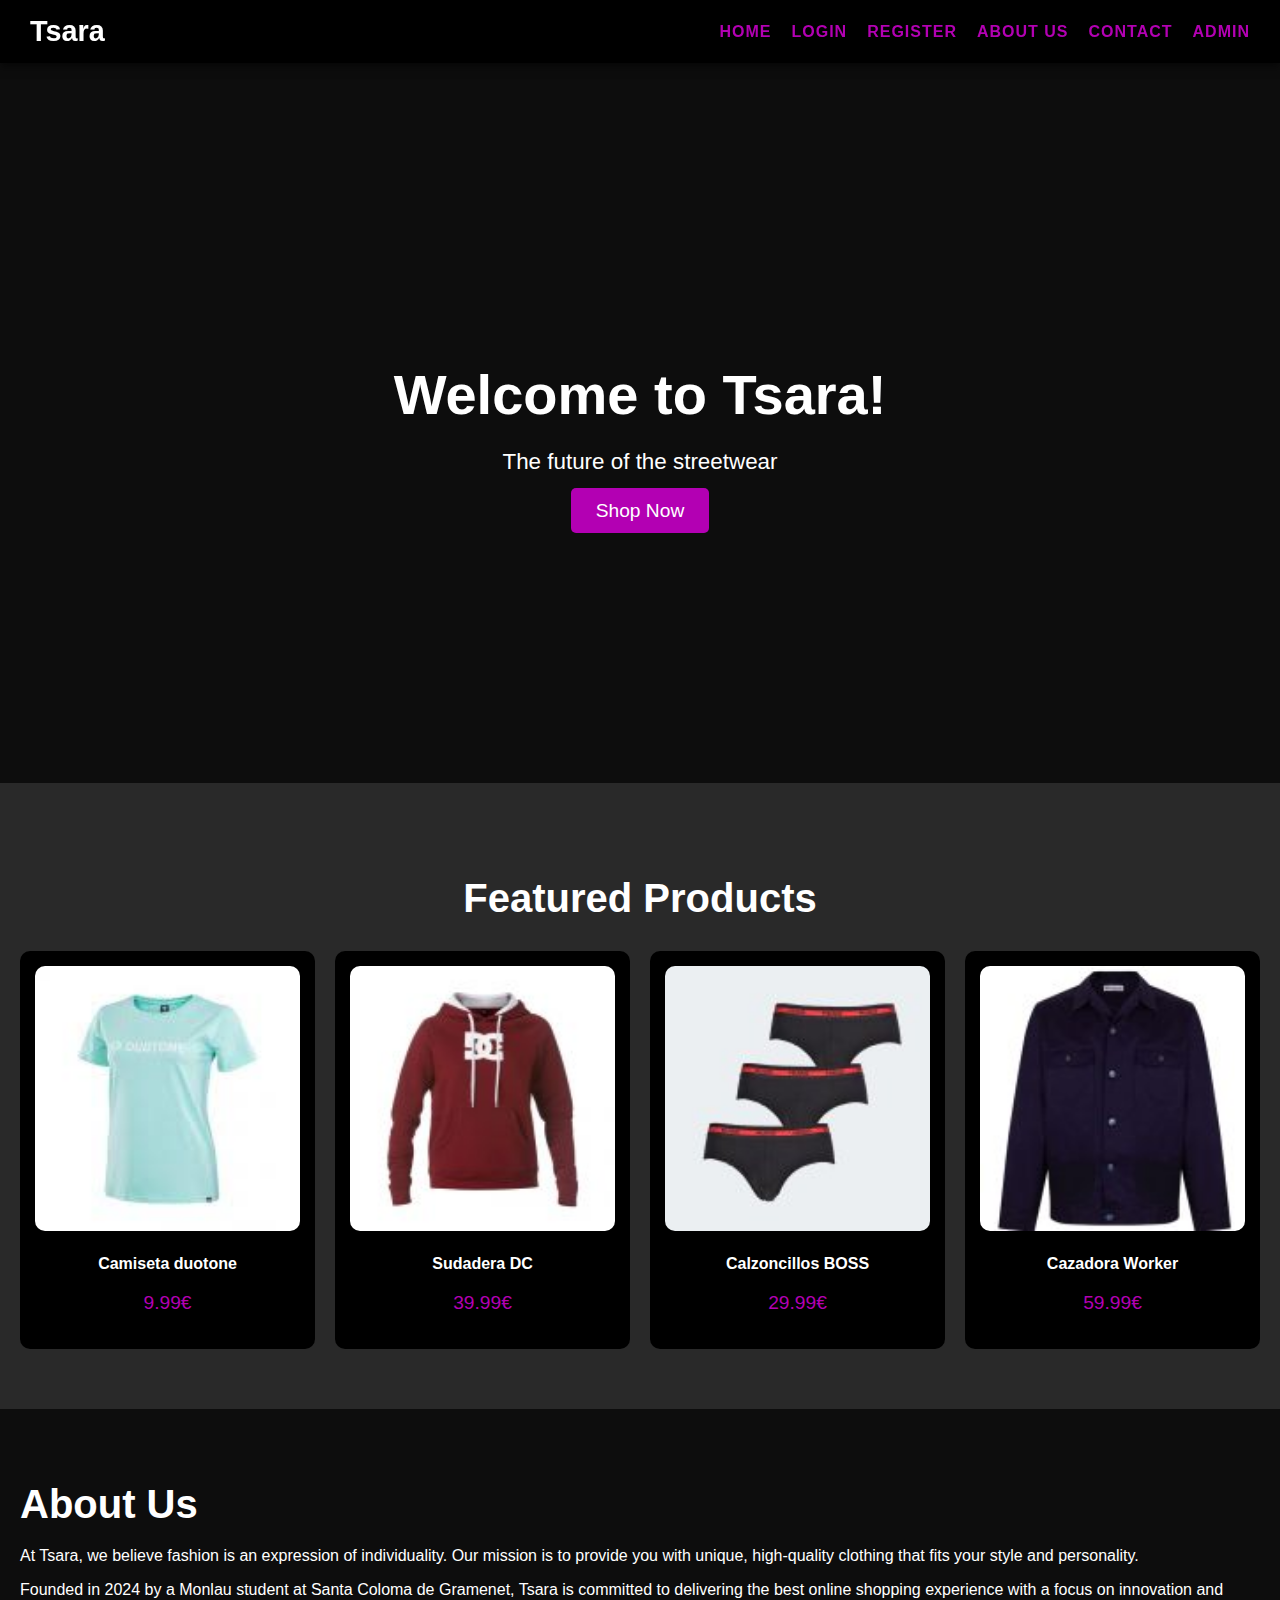
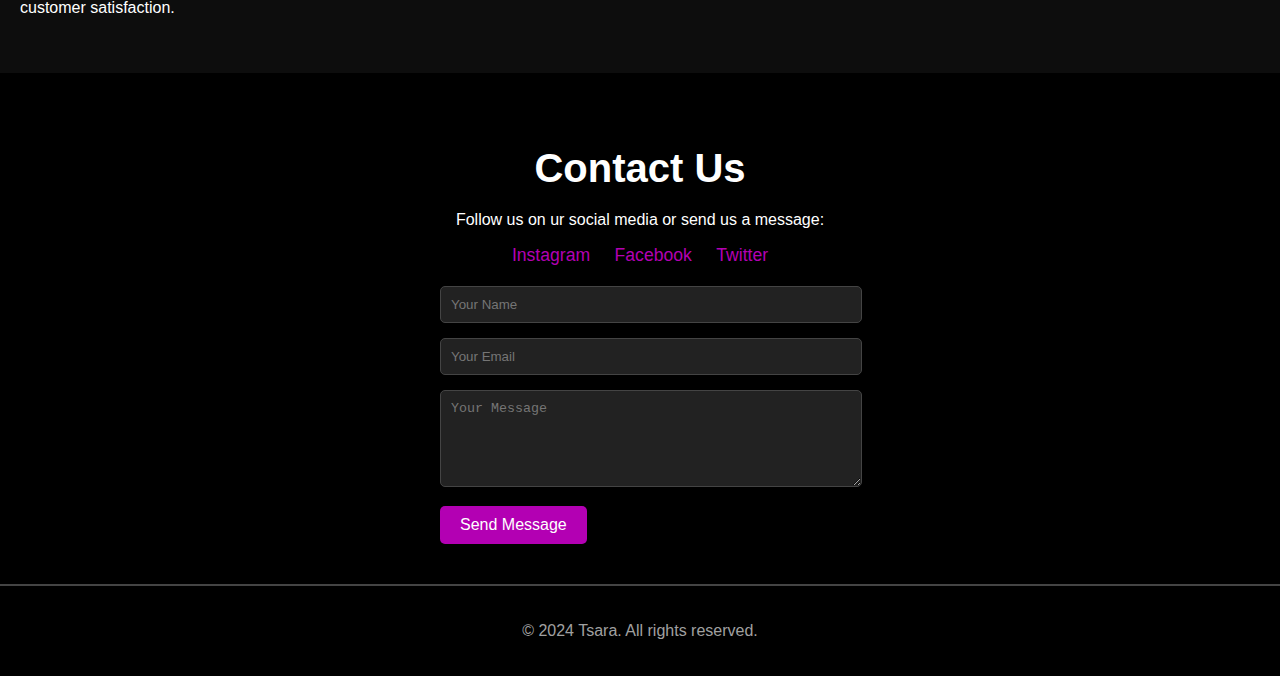
==== webtsara/index.html @ 741bf060 "Add files via upload" ====
<!DOCTYPE html>
<html lang="en">
<head>
  <meta charset="UTF-8">
  <meta name="viewport" content="width=device-width, initial-scale=1.0">
  <meta name="description" content="Tsara - The best online clothing store for stylish and unique fashion.">
  <title>Tsara </title>
  <link rel="stylesheet" href="styles.css">
</head>
<body>
  <header class="navbar">
    <div class="logo">Tsara</div>
    <nav class="nav-links">
      <a href="index.html">Home</a>
      <a href="login.html">Login</a>
      <a href="register.html" class="neon-link">Register</a>
      <a href="#about-us">About Us</a>
      <a href="#contact" class="neon-link">Contact</a>
      <a href="admin.html" class="neon-link">Admin</a>
    </nav>
  </header>

  <section class="hero">
    <div class="hero-content">
      <h1>Welcome to Tsara!</h1>
      <p>The future of the streetwear</p>
      <a href="shop.html" class="neon-button">Shop Now</a>
    </div>
  </section>

  <section class="featured-products">
    <h2>Featured Products</h2>
    <div class="product-gallery">
      <div class="product-card">
        <img src="imagenes\cami1.jpg" alt="Product 1">
        <p class="product-name">Camiseta duotone</p>
        <p class="product-price">9.99€</p>
      </div>
      <div class="product-card">
        <img src="imagenes\sudadera1.jpg" alt="Product 2">
        <p class="product-name">Sudadera DC</p>
        <p class="product-price">39.99€</p>
      </div>
      <div class="product-card">
        <img src="imagenes\calzoncillos1.jpg" alt="Product 3">
        <p class="product-name">Calzoncillos BOSS</p>
        <p class="product-price">29.99€</p>
      </div>
      <div class="product-card">
        <img src="imagenes\cazadora1.jpg" alt="Product 4">
        <p class="product-name">Cazadora Worker</p>
        <p class="product-price">59.99€</p>
      </div>
    </div>
  </section>

  <section id="about-us" class="about-us">
    <h2>About Us</h2>
    <p>At Tsara, we believe fashion is an expression of individuality. Our mission is to provide you with unique, high-quality clothing that fits your style and personality.</p>
    <p>Founded in 2024 by a Monlau student at Santa Coloma de Gramenet, Tsara is committed to delivering the best online shopping experience with a focus on innovation and customer satisfaction.</p>
  </section>
  
  <section id="contact" class="contact">
    <h2>Contact Us</h2>
    <p>Follow us on ur social media or send us a message:</p>
    <div class="social-links">
      <a href="#" class="neon-link">Instagram</a>
      <a href="#" class="neon-link">Facebook</a>
      <a href="#" class="neon-link">Twitter</a>
    </div>
    <form class="contact-form">
      <input type="text" placeholder="Your Name" required>
      <input type="email" placeholder="Your Email" required>
      <textarea placeholder="Your Message" rows="5" required></textarea>
      <button type="submit" class="neon-button">Send Message</button>
    </form>
  </section>

  <footer class="footer">
    <p>&copy; 2024 Tsara. All rights reserved.</p>
  </footer>
</body>
</html>
---- webtsara/styles.css ----
/* Variables */
:root {
  --primary-bg: #0d0d0d; /* Fondo principal negro */
  --secondary-bg: #000000; /* Fondo secundario negro */
  --highlight-bg: #292929; /* Fondo para secciones destacadas */
  --primary-color: #ffffff; /* Color principal para texto */
  --accent-color: #b300b3; /* Color de acento (violeta oscuro) */
  --muted-text: #a0a0a0; /* Texto gris tenue */
  --input-bg: #222222; /* Fondo de inputs */
  --input-border: #444444; /* Bordes de inputs */
  --box-shadow: 0 4px 8px rgba(0, 0, 0, 0.5);
  --transition-duration: 0.3s;
}

/* General Styles */
body {
  font-family: 'Poppins', sans-serif;
  margin: 0;
  padding: 0;
  background-color: var(--primary-bg);
  color: var(--primary-color);
  box-sizing: border-box;
}

a {
  text-decoration: none;
  color: var(--accent-color);
  transition: color var(--transition-duration) ease-in-out;
}

a:hover {
  color: var(--primary-color);
}

/* Navbar */
.navbar {
  display: flex;
  justify-content: space-between;
  align-items: center;
  padding: 15px 30px;
  background: var(--secondary-bg);
  box-shadow: var(--box-shadow);
  position: sticky;
  top: 0;
  z-index: 1000;
}

.logo {
  font-size: 1.8em;
  font-weight: bold;
  color: var(--primary-color);
}

.nav-links {
  display: flex;
  gap: 20px;
}

.nav-links a {
  font-weight: 600;
  text-transform: uppercase;
  letter-spacing: 1px;
}

/* Hero Section */
.hero {
  display: flex;
  flex-direction: column;
  justify-content: center;
  align-items: center;
  background: var(--primary-bg);
  color: var(--primary-color);
  height: 80vh;
  text-align: center;
}

.hero-content h1 {
  font-size: 3.5em;
  margin-bottom: 15px;
}

.hero-content p {
  font-size: 1.4em;
  margin-bottom: 25px;
}

.hero-content .neon-button {
  font-size: 1.2em;
  padding: 12px 25px;
  background-color: var(--accent-color);
  border: none;
  border-radius: 5px;
  color: var(--primary-color);
  cursor: pointer;
  transition: background-color var(--transition-duration) ease-in-out;
}

.hero-content .neon-button:hover {
  background-color: var(--primary-color);
  color: var(--primary-bg);
}

/* Featured Products */
.featured-products {
  text-align: center;
  padding: 60px 20px;
  background: var(--highlight-bg);
}

.featured-products h2 {
  font-size: 2.5em;
  margin-bottom: 30px;
}

.product-gallery {
  display: grid;
  grid-template-columns: repeat(auto-fit, minmax(200px, 1fr));
  gap: 20px;
}

.product-card {
  background: var(--secondary-bg);
  padding: 15px;
  border-radius: 10px;
  text-align: center;
  transition: transform var(--transition-duration) ease, box-shadow var(--transition-duration) ease;
}

.product-card img {
  width: 100%;
  border-radius: 10px;
  margin-bottom: 10px;
}

.product-card:hover {
  transform: scale(1.05);
  box-shadow: var(--box-shadow);
}

.product-card .product-name {
  color: var(--primary-color);
  font-weight: bold;
  margin: 10px 0 5px;
}

.product-card .product-price {
  color: var(--accent-color);
  font-size: 1.2em;
}

/* About Us */
.about-us {
  padding: 40px 20px;
  background: var(--primary-bg);
  color: var(--primary-color);
}

.about-us h2 {
  font-size: 2.5em;
  margin-bottom: 20px;
}

/* Contact Section */
.contact {
  padding: 40px 20px;
  background: var(--secondary-bg);
  color: var(--primary-color);
  text-align: center;
}

.contact h2 {
  font-size: 2.5em;
  margin-bottom: 20px;
}

.contact .social-links {
  margin-bottom: 20px;
}

.contact .social-links a {
  margin: 0 10px;
  font-size: 1.1em;
}

.contact-form {
  max-width: 400px;
  margin: 0 auto;
}

.contact-form input,
.contact-form textarea {
  width: 100%;
  padding: 10px;
  margin-bottom: 15px;
  background: var(--input-bg);
  border: 1px solid var(--input-border);
  border-radius: 5px;
  color: var(--primary-color);
}

.contact-form button {
  font-size: 1em;
  padding: 10px 20px;
  background: var(--accent-color);
  border: none;
  border-radius: 5px;
  color: var(--primary-color);
  cursor: pointer;
  transition: background-color var(--transition-duration) ease-in-out;
}

.contact-form button:hover {
  background: var(--primary-color);
  color: var(--primary-bg);
}

/* Form Section */
.form-section {
  padding: 60px 20px;
  background: var(--highlight-bg);
  color: var(--primary-color);
  text-align: center;
}

form {
  max-width: 400px;
  margin: 0 auto;
  text-align: left;
}

form label {
  display: block;
  margin-bottom: 5px;
}

form input,
form textarea {
  width: 100%;
  padding: 10px;
  margin-bottom: 15px;
  background: var(--input-bg);
  border: 1px solid var(--input-border);
  border-radius: 5px;
}

form button {
  background: var(--accent-color);
  color: var(--primary-color);
}

/* Footer */
.footer {
  text-align: center;
  padding: 20px;
  background: var(--secondary-bg);
  color: var(--muted-text);
  border-top: 2px solid var(--input-border);
}
/* General Styles */
body {
  font-family: 'Poppins', sans-serif;
  margin: 0;
  padding: 0;
  background-color: var(--primary-bg);
  color: var(--primary-color);
  box-sizing: border-box;
}

a {
  text-decoration: none;
  color: var(--accent-color);
  transition: color var(--transition-duration) ease-in-out;
}

a:hover {
  color: var(--primary-color);
}

/* Navbar */
.navbar {
  display: flex;
  justify-content: space-between;
  align-items: center;
  padding: 15px 30px;
  background: var(--secondary-bg);
  box-shadow: var(--box-shadow);
  position: sticky;
  top: 0;
  z-index: 1000;
}

.logo {
  font-size: 1.8em;
  font-weight: bold;
  color: var(--primary-color);
}

.nav-links {
  display: flex;
  gap: 20px;
}

.nav-links a {
  font-weight: 600;
  text-transform: uppercase;
  letter-spacing: 1px;
}

/* Form Inputs - Adding white text color */
input,
textarea {
  color: var(--primary-color); /* Texto blanco */
}

/* Hero Section */
.hero {
  display: flex;
  flex-direction: column;
  justify-content: center;
  align-items: center;
  background: var(--primary-bg);
  color: var(--primary-color);
  height: 80vh;
  text-align: center;
}

.hero-content h1 {
  font-size: 3.5em;
  margin-bottom: 15px;
}

.hero-content p {
  font-size: 1.4em;
  margin-bottom: 25px;
}

.hero-content .neon-button {
  font-size: 1.2em;
  padding: 12px 25px;
  background-color: var(--accent-color);
  border: none;
  border-radius: 5px;
  color: var(--primary-color);
  cursor: pointer;
  transition: background-color var(--transition-duration) ease-in-out;
}

.hero-content .neon-button:hover {
  background-color: var(--primary-color);
  color: var(--primary-bg);
}

/* Featured Products */
.featured-products {
  text-align: center;
  padding: 60px 20px;
  background: var(--highlight-bg);
}

.featured-products h2 {
  font-size: 2.5em;
  margin-bottom: 30px;
}

.product-gallery {
  display: grid;
  grid-template-columns: repeat(auto-fit, minmax(200px, 1fr));
  gap: 20px;
}

.product-card {
  background: var(--secondary-bg);
  padding: 15px;
  border-radius: 10px;
  text-align: center;
  transition: transform var(--transition-duration) ease, box-shadow var(--transition-duration) ease;
}

.product-card img {
  width: 100%;
  border-radius: 10px;
  margin-bottom: 10px;
}

.product-card:hover {
  transform: scale(1.05);
  box-shadow: var(--box-shadow);
}

.product-card .product-name {
  color: var(--primary-color);
  font-weight: bold;
  margin: 10px 0 5px;
}

.product-card .product-price {
  color: var(--accent-color);
  font-size: 1.2em;
}

/* About Us */
.about-us {
  padding: 40px 20px;
  background: var(--primary-bg);
  color: var(--primary-color);
}

.about-us h2 {
  font-size: 2.5em;
  margin-bottom: 20px;
}

/* Contact Section */
.contact {
  padding: 40px 20px;
  background: var(--secondary-bg);
  color: var(--primary-color);
  text-align: center;
}

.contact h2 {
  font-size: 2.5em;
  margin-bottom: 20px;
}

.contact .social-links {
  margin-bottom: 20px;
}

.contact .social-links a {
  margin: 0 10px;
  font-size: 1.1em;
}

.contact-form {
  max-width: 400px;
  margin: 0 auto;
}

.contact-form input,
.contact-form textarea {
  width: 100%;
  padding: 10px;
  margin-bottom: 15px;
  background: var(--input-bg);
  border: 1px solid var(--input-border);
  border-radius: 5px;
  color: var(--primary-color); /* Texto blanco */
}

.contact-form button {
  font-size: 1em;
  padding: 10px 20px;
  background: var(--accent-color);
  border: none;
  border-radius: 5px;
  color: var(--primary-color);
  cursor: pointer;
  transition: background-color var(--transition-duration) ease-in-out;
}

.contact-form button:hover {
  background: var(--primary-color);
  color: var(--primary-bg);
}

/* Form Section */
.form-section {
  padding: 60px 20px;
  background: var(--highlight-bg);
  color: var(--primary-color);
  text-align: center;
}

form {
  max-width: 400px;
  margin: 0 auto;
  text-align: left;
}

form label {
  display: block;
  margin-bottom: 5px;
}

form input,
form textarea {
  width: 100%;
  padding: 10px;
  margin-bottom: 15px;
  background: var(--input-bg);
  border: 1px solid var(--input-border);
  border-radius: 5px;
  color: var(--primary-color); /* Texto blanco */
}

form button {
  background: var(--accent-color);
  color: var(--primary-color);
}

/* Footer */
.footer {
  text-align: center;
  padding: 20px;
  background: var(--secondary-bg);
  color: var(--muted-text);
  border-top: 2px solid var(--input-border);
}
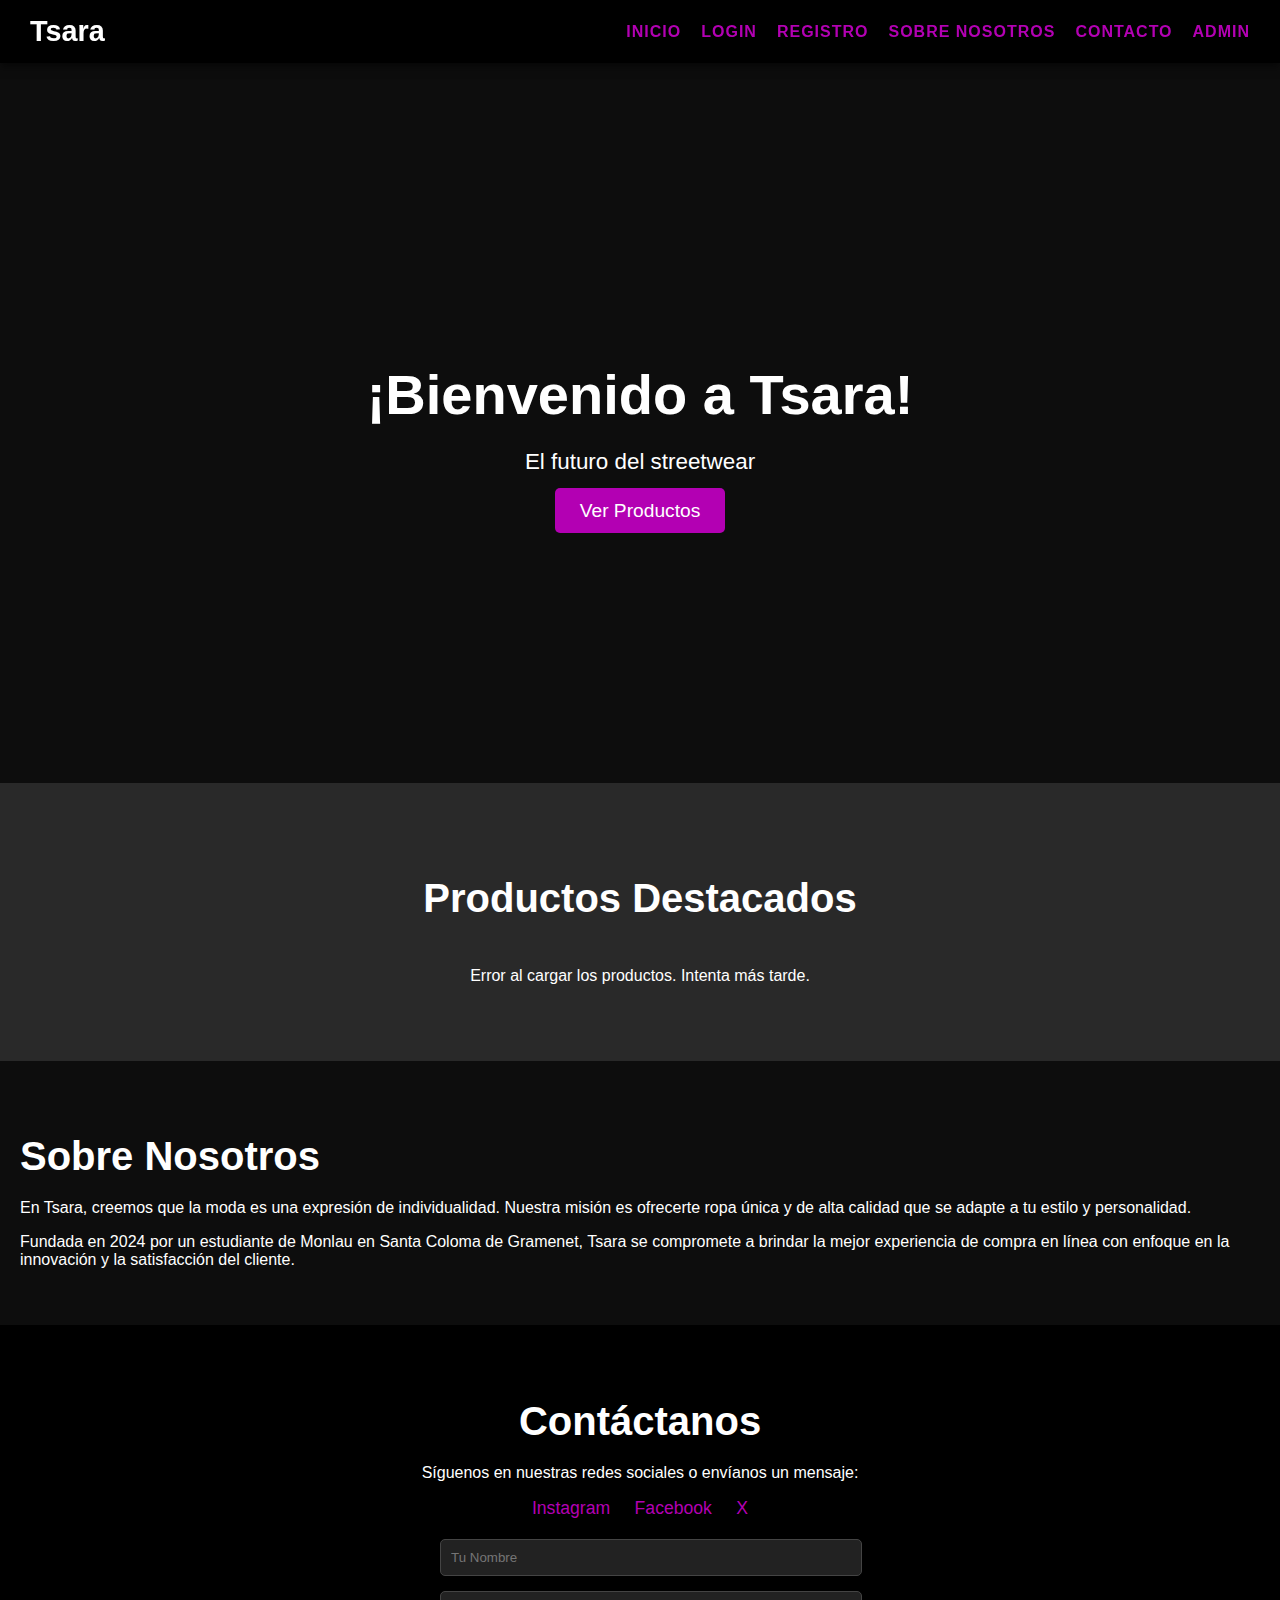
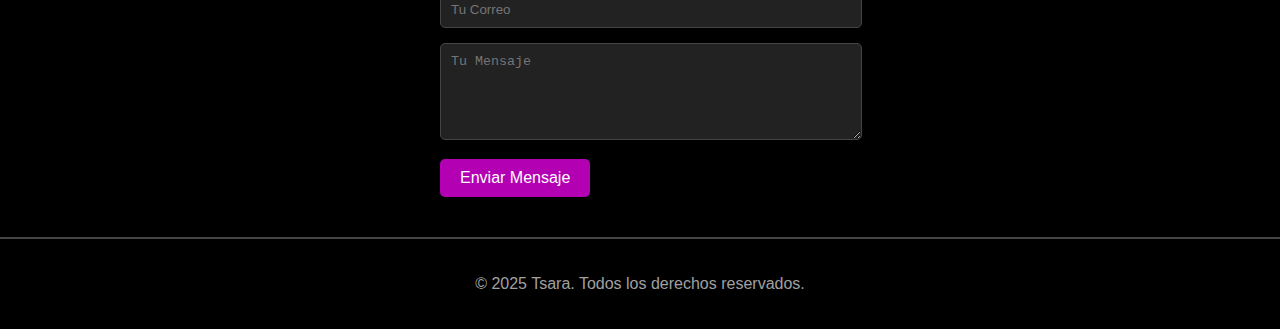
==== commit d326e4c2: "Add files via upload" ====
--- a/webtsara/index.html
+++ b/webtsara/index.html
@@ -1,83 +1,112 @@
 <!DOCTYPE html>
-<html lang="en">
+<html lang="es">
 <head>
-  <meta charset="UTF-8">
-  <meta name="viewport" content="width=device-width, initial-scale=1.0">
-  <meta name="description" content="Tsara - The best online clothing store for stylish and unique fashion.">
-  <title>Tsara </title>
-  <link rel="stylesheet" href="styles.css">
+    <meta charset="UTF-8">
+    <meta name="viewport" content="width=device-width, initial-scale=1.0">
+    <meta name="description" content="Tsara - La mejor tienda de moda online para ropa elegante y única.">
+    <title>Tsara</title>
+    <link rel="stylesheet" href="styles.css">
 </head>
 <body>
-  <header class="navbar">
-    <div class="logo">Tsara</div>
-    <nav class="nav-links">
-      <a href="index.html">Home</a>
-      <a href="login.html">Login</a>
-      <a href="register.html" class="neon-link">Register</a>
-      <a href="#about-us">About Us</a>
-      <a href="#contact" class="neon-link">Contact</a>
-      <a href="admin.html" class="neon-link">Admin</a>
-    </nav>
-  </header>
+    <header class="navbar">
+        <div class="logo">Tsara</div>
+        <nav class="nav-links">
+            <a href="index.html">Inicio</a>
+            <a href="login.html">Login</a>
+            <a href="register.html" class="neon-link">Registro</a>
+            <a href="#about-us">Sobre Nosotros</a>
+            <a href="#contact" class="neon-link">Contacto</a>
+            <a href="admin.html" class="neon-link">Admin</a>
+        </nav>
+    </header>
 
-  <section class="hero">
-    <div class="hero-content">
-      <h1>Welcome to Tsara!</h1>
-      <p>The future of the streetwear</p>
-      <a href="shop.html" class="neon-button">Shop Now</a>
-    </div>
-  </section>
+    <section class="hero">
+        <div class="hero-content">
+            <h1>¡Bienvenido a Tsara!</h1>
+            <p>El futuro del streetwear</p>
+            <a href="#productos" class="neon-button">Ver Productos</a>
+        </div>
+    </section>
 
-  <section class="featured-products">
-    <h2>Featured Products</h2>
-    <div class="product-gallery">
-      <div class="product-card">
-        <img src="imagenes\cami1.jpg" alt="Product 1">
-        <p class="product-name">Camiseta duotone</p>
-        <p class="product-price">9.99€</p>
-      </div>
-      <div class="product-card">
-        <img src="imagenes\sudadera1.jpg" alt="Product 2">
-        <p class="product-name">Sudadera DC</p>
-        <p class="product-price">39.99€</p>
-      </div>
-      <div class="product-card">
-        <img src="imagenes\calzoncillos1.jpg" alt="Product 3">
-        <p class="product-name">Calzoncillos BOSS</p>
-        <p class="product-price">29.99€</p>
-      </div>
-      <div class="product-card">
-        <img src="imagenes\cazadora1.jpg" alt="Product 4">
-        <p class="product-name">Cazadora Worker</p>
-        <p class="product-price">59.99€</p>
-      </div>
-    </div>
-  </section>
+    <section id="productos" class="featured-products">
+        <h2>Productos Destacados</h2>
+        <div id="product-gallery" class="product-gallery">
+        </div>
+    </section>
 
-  <section id="about-us" class="about-us">
-    <h2>About Us</h2>
-    <p>At Tsara, we believe fashion is an expression of individuality. Our mission is to provide you with unique, high-quality clothing that fits your style and personality.</p>
-    <p>Founded in 2024 by a Monlau student at Santa Coloma de Gramenet, Tsara is committed to delivering the best online shopping experience with a focus on innovation and customer satisfaction.</p>
-  </section>
-  
-  <section id="contact" class="contact">
-    <h2>Contact Us</h2>
-    <p>Follow us on ur social media or send us a message:</p>
-    <div class="social-links">
-      <a href="#" class="neon-link">Instagram</a>
-      <a href="#" class="neon-link">Facebook</a>
-      <a href="#" class="neon-link">Twitter</a>
-    </div>
-    <form class="contact-form">
-      <input type="text" placeholder="Your Name" required>
-      <input type="email" placeholder="Your Email" required>
-      <textarea placeholder="Your Message" rows="5" required></textarea>
-      <button type="submit" class="neon-button">Send Message</button>
-    </form>
-  </section>
+    <section id="about-us" class="about-us">
+        <h2>Sobre Nosotros</h2>
+        <p>En Tsara, creemos que la moda es una expresión de individualidad. Nuestra misión es ofrecerte ropa única y de alta calidad que se adapte a tu estilo y personalidad.</p>
+        <p>Fundada en 2024 por un estudiante de Monlau en Santa Coloma de Gramenet, Tsara se compromete a brindar la mejor experiencia de compra en línea con enfoque en la innovación y la satisfacción del cliente.</p>
+    </section>
 
-  <footer class="footer">
-    <p>&copy; 2024 Tsara. All rights reserved.</p>
-  </footer>
+    <section id="contact" class="contact">
+        <h2>Contáctanos</h2>
+        <p>Síguenos en nuestras redes sociales o envíanos un mensaje:</p>
+        <div class="social-links">
+            <a href="#" class="neon-link">Instagram</a>
+            <a href="#" class="neon-link">Facebook</a>
+            <a href="#" class="neon-link">X</a>
+        </div>
+        <form class="contact-form" onsubmit="sendEmail(event)">
+            <input type="text" id="name" placeholder="Tu Nombre" required>
+            <input type="email" id="email" placeholder="Tu Correo" required>
+            <textarea id="message" placeholder="Tu Mensaje" rows="5" required></textarea>
+            <button type="submit" class="neon-button">Enviar Mensaje</button>
+        </form>
+    </section>
+    
+    <script>
+    function sendEmail(event) {
+        event.preventDefault(); 
+    
+        const name = document.getElementById("name").value.trim();
+        const email = document.getElementById("email").value.trim();
+        const message = document.getElementById("message").value.trim();
+    
+        if (!name || !email || !message) {
+            alert("Por favor, completa todos los campos.");
+            return;
+        }
+    
+        const subject = encodeURIComponent(`Mensaje de ${name}`);
+        const body = encodeURIComponent(`Nombre: ${name}\nCorreo: ${email}\n\nMensaje:\n${message}`);
+        const mailtoLink = `mailto:atencionalcliente@tsara.com?subject=${subject}&body=${body}`;
+    
+        window.location.href = mailtoLink;
+    }
+
+    async function loadProducts() {
+        try {
+            const response = await fetch('http://localhost/webtsara/php/get_products.php');
+            const products = await response.json();
+
+            const gallery = document.getElementById('product-gallery');
+
+            if (products.message) {
+                gallery.innerHTML = `<p>${products.message}</p>`;
+            } else {
+                gallery.innerHTML = products.map(product => `
+                    <div class="product-card">
+                        <img src="${product.image_url}" alt="${product.name}" class="product-image">
+                        <h3 class="product-name">${product.name}</h3>
+                        <p class="product-description">${product.description}</p>
+                        <p class="product-price">€${product.price}</p>
+                        <p class="product-stock">Stock: ${product.stock}</p>
+                    </div>
+                `).join('');
+            }
+        } catch (error) {
+            console.error('Error al cargar los productos:', error);
+            document.getElementById('product-gallery').innerHTML = '<p>Error al cargar los productos. Intenta más tarde.</p>';
+        }
+    }
+
+    document.addEventListener('DOMContentLoaded', loadProducts);
+    </script>
+
+    <footer class="footer">
+        <p>&copy; 2025 Tsara. Todos los derechos reservados.</p>
+    </footer>
 </body>
 </html>
--- a/webtsara/styles.css
+++ b/webtsara/styles.css
@@ -1,4 +1,4 @@
-/* Variables */
+
 :root {
   --primary-bg: #0d0d0d; /* Fondo principal negro */
   --secondary-bg: #000000; /* Fondo secundario negro */
@@ -12,7 +12,6 @@
   --transition-duration: 0.3s;
 }
 
-/* General Styles */
 body {
   font-family: 'Poppins', sans-serif;
   margin: 0;
@@ -32,7 +31,6 @@
   color: var(--primary-color);
 }
 
-/* Navbar */
 .navbar {
   display: flex;
   justify-content: space-between;
@@ -62,7 +60,6 @@
   letter-spacing: 1px;
 }
 
-/* Hero Section */
 .hero {
   display: flex;
   flex-direction: column;
@@ -100,7 +97,6 @@
   color: var(--primary-bg);
 }
 
-/* Featured Products */
 .featured-products {
   text-align: center;
   padding: 60px 20px;
@@ -148,7 +144,6 @@
   font-size: 1.2em;
 }
 
-/* About Us */
 .about-us {
   padding: 40px 20px;
   background: var(--primary-bg);
@@ -160,7 +155,6 @@
   margin-bottom: 20px;
 }
 
-/* Contact Section */
 .contact {
   padding: 40px 20px;
   background: var(--secondary-bg);
@@ -214,7 +208,6 @@
   color: var(--primary-bg);
 }
 
-/* Form Section */
 .form-section {
   padding: 60px 20px;
   background: var(--highlight-bg);
@@ -248,7 +241,6 @@
   color: var(--primary-color);
 }
 
-/* Footer */
 .footer {
   text-align: center;
   padding: 20px;
@@ -256,7 +248,7 @@
   color: var(--muted-text);
   border-top: 2px solid var(--input-border);
 }
-/* General Styles */
+
 body {
   font-family: 'Poppins', sans-serif;
   margin: 0;
@@ -276,7 +268,6 @@
   color: var(--primary-color);
 }
 
-/* Navbar */
 .navbar {
   display: flex;
   justify-content: space-between;
@@ -306,13 +297,11 @@
   letter-spacing: 1px;
 }
 
-/* Form Inputs - Adding white text color */
 input,
 textarea {
-  color: var(--primary-color); /* Texto blanco */
-}
-
-/* Hero Section */
+  color: var(--primary-color); 
+}
+
 .hero {
   display: flex;
   flex-direction: column;
@@ -398,7 +387,6 @@
   font-size: 1.2em;
 }
 
-/* About Us */
 .about-us {
   padding: 40px 20px;
   background: var(--primary-bg);
@@ -410,7 +398,6 @@
   margin-bottom: 20px;
 }
 
-/* Contact Section */
 .contact {
   padding: 40px 20px;
   background: var(--secondary-bg);
@@ -445,7 +432,7 @@
   background: var(--input-bg);
   border: 1px solid var(--input-border);
   border-radius: 5px;
-  color: var(--primary-color); /* Texto blanco */
+  color: var(--primary-color); 
 }
 
 .contact-form button {
@@ -464,7 +451,6 @@
   color: var(--primary-bg);
 }
 
-/* Form Section */
 .form-section {
   padding: 60px 20px;
   background: var(--highlight-bg);
@@ -491,8 +477,7 @@
   background: var(--input-bg);
   border: 1px solid var(--input-border);
   border-radius: 5px;
-  color: var(--primary-color); /* Texto blanco */
-}
+  color: var(--primary-color); 
 
 form button {
   background: var(--accent-color);
@@ -508,3 +493,36 @@
   border-top: 2px solid var(--input-border);
 }
 
+.product-card {
+  border: 1px solid #ccc;
+  border-radius: 10px;
+  padding: 15px;
+  margin: 15px;
+  text-align: center;
+  background: #1e1e1e;
+  color: #fff;
+}
+
+.product-image {
+  width: 100%;
+  max-width: 200px;
+  height: auto;
+  border-radius: 5px;
+  margin-bottom: 10px;
+}
+
+.product-name {
+  font-size: 1.5rem;
+  margin: 10px 0;
+}
+
+.product-description {
+  font-size: 1rem;
+  margin: 10px 0;
+}
+
+.product-price, .product-stock {
+  font-size: 1.1rem;
+  margin: 5px 0;
+}
+}